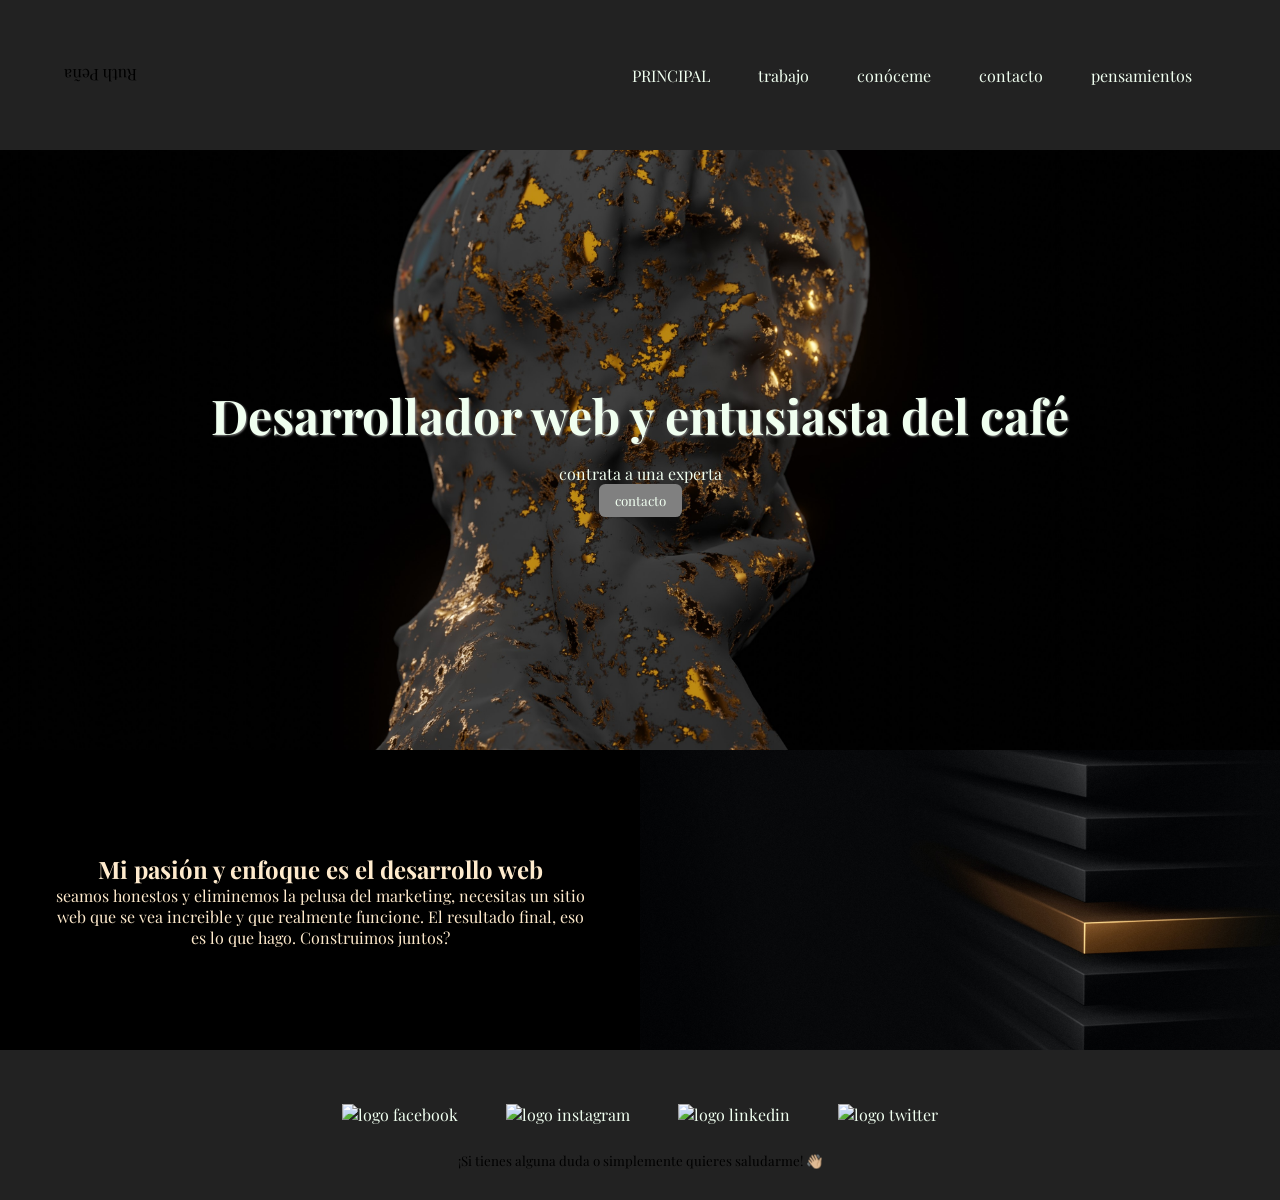
==== index.html @ c5a57332 "mi primer commit" ====
<!DOCTYPE html>
<html lang="es">
<head>
    <meta charset="UTF-8">
    <meta http-equiv="X-UA-Compatible" content="IE=edge">
    <meta name="viewport" content="width=device-width, initial-scale=1.0">
    <link rel="stylesheet" href="css/estilo.css">
    <title>Document</title>

</head>
<body class="container">
        <header class="Header">
                <p>Ruth <span>Peña</span></p>
                <nav>
                    <ul>
                        <li><a href="index.html">PRINCIPAL</a></li>
                        <li><a href="trabajo.html">trabajo</a></li>
                        <li><a href="conoceme.html">conóceme</a></li>
                        <li><a href="contacto.html">contacto</a></li>
                        <li><a href="pensamientos.html">pensamientos</a></li>
                    </ul>
                </nav>
        </header>
      <!--main--->
            <div class="Hero">
                <h1>Desarrollador web y entusiasta del café</h1>
        <p>contrata a una experta</p>
        <button><a href="contacto.html">contacto</a></button>
    </div>

            <div class="Text-1">
                <h2>Mi pasión y enfoque es el desarrollo web</h2>
                <p>seamos honestos y eliminemos la pelusa del marketing, necesitas un sitio web que se vea increible y que realmente funcione. El resultado final, eso es lo que hago. Construimos juntos?</p>
            </div>

            <div class="Imagen-1"></div>
    
    <!--/main-->
        <footer class="Footer">
        <ul class="redes">
            <li><a href="https://es-la.facebook.com"><img src="https://icongr.am/entypo/facebook.svg?size=35&color=0962f1" alt="logo facebook"></a></li>
                <li><a href="https://www.instagram.com/?hl=es"><img src="https://icongr.am/entypo/instagram.svg?size=35&color=0962f1" alt="logo instagram"></a></li>
                <li><a href="https://www.linkedin.com"><img src="https://icongr.am/entypo/linkedin.svg?size=35&color=0962f1" alt="logo linkedin"></a></li>
                <li><a href="https://twitter.com/?lang=es"><img src="https://icongr.am/entypo/twitter.svg?size=35&color=0962f1" alt="logo twitter"></a></li>
        </ul>
        <p><small>¡Si tienes alguna duda o simplemente quieres saludarme! 👋🏼</small></p>

        </footer>
        

    
</body>
</html>
---- css/estilo.css ----
@import url('https://fonts.googleapis.com/css2?family=Playfair+Display&display=swap');
*{
    margin: 0;
    padding: 0;
    font-family: 'Playfair Display', serif;
}
.Header p {
    transform: rotate(180deg);
    font-size: 1rem;
}
a {
    text-decoration: none;
    color: honeydew;
}
li {
    list-style: none;
    margin: 1rem;
    padding: 0.5rem;
}
ul {
    display: flex;
}

h1 {
    font-size: 3rem;
    color: honeydew;
    text-shadow: 1px 1px 2px gray;
    margin-bottom: 1rem;
}
.Hero p {
    color: honeydew;
}
button {
    background-color: grey;
    border: 0;
    padding: 0.5rem 1rem;
    border-radius: 0.4rem;
}


.container {  
    display: grid;
    grid-template-columns: 1fr 1fr;
    grid-template-rows: 150px 600px 300px 150px;
    grid-auto-rows: 1fr;
    gap: 0px 0px;
    grid-auto-flow: row;
    grid-template-areas:
      "Header Header"
      "Hero Hero"
      "Text-1 Imagen-1"
      "Footer Footer";
  }
  
  .Header { grid-area: Header; 
    background-color: #222;
    display: flex;
    flex-direction: row;
    justify-content: space-between;
    align-items: center;
    padding: 0 4rem;
}
  
  .Hero { grid-area: Hero; 
    background-image: url("/imagenes/monumento.jpg");
    background-position: center;
    background-size: cover;
    background-repeat: no-repeat;
    display: flex;
    flex-direction: column;
    justify-content: center;
    align-items: center;
}
  
  .Text-1 { grid-area: Text-1; 
    display: flex;
    flex-direction: column;
    justify-content: center;
    background-color: black;
    text-align: center;
    color: blanchedalmond;
    padding: 0 3rem;


}
  
  .Imagen-1 { grid-area: Imagen-1;
    background-image: url("/imagenes/tareq.jpg");
    background-position: center;
    background-size: cover;
}
  
  .Footer { grid-area: Footer; 
    background-color: #222;
    display: flex;
    flex-direction: column;
    justify-content: center;
    align-items: center;
}

@media screen and (max-width:480px ) {
* {
    margin: 0;
    padding: 0;
}
.Container {
    display: flex;
}
.Header {
    width: 100%;
    height: 100%;
    display: inline-flexbox;
    margin: -0,10rem;
    font-size: xx-small;
}
.Text-1 {
    width: 100%;
    height: 100%;
    font-size: x-small;
    justify-content: center;
    padding: 0 0.2rem;
}
.Imagen-1 {
    width: 100%;
    height: 100%;
    background-image: url("/imagenes/tareq.jpg");
    background-position: center;
    background-size: cover;
}
}
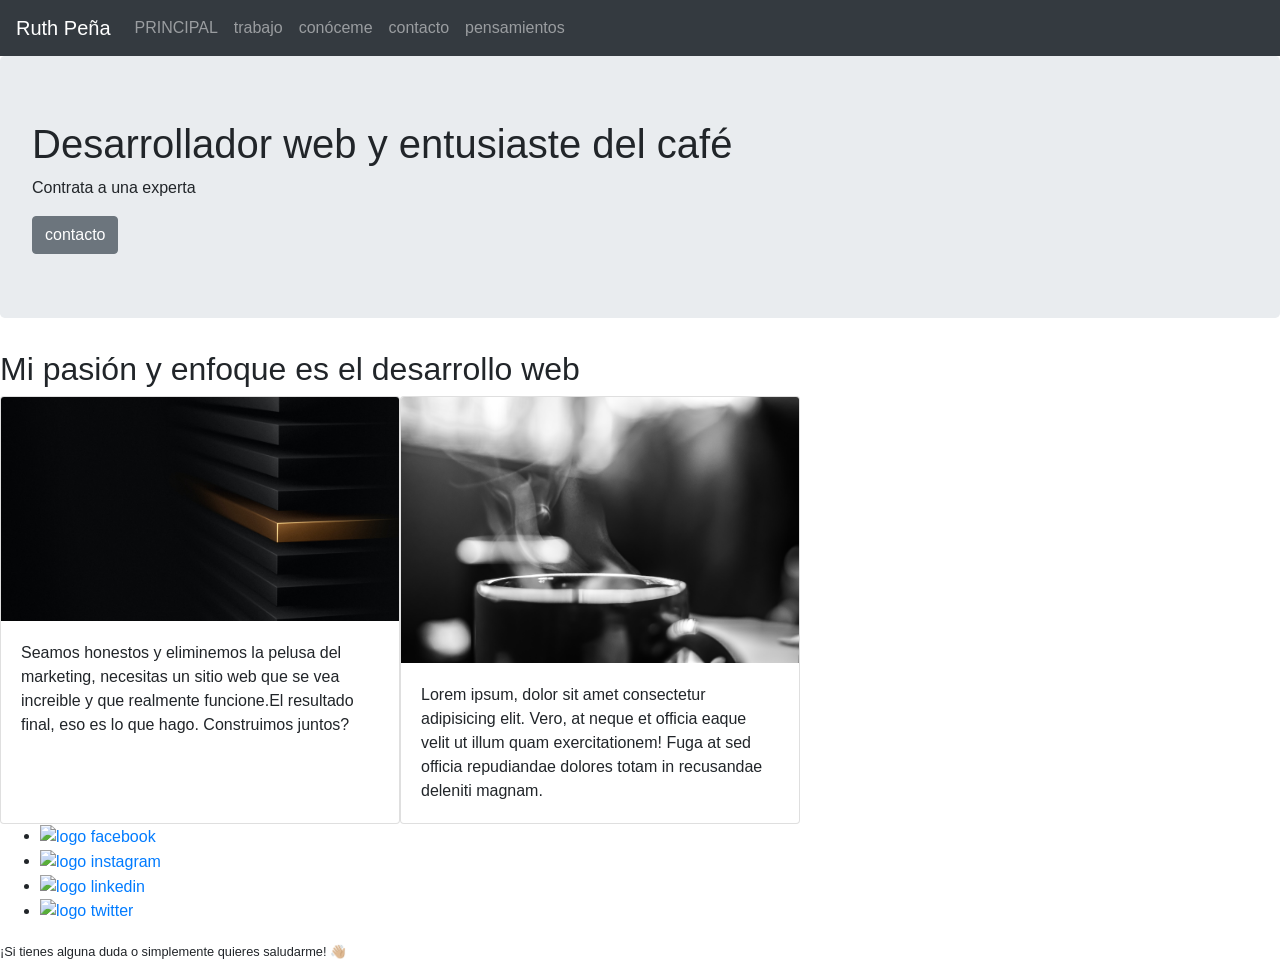
==== commit ad30fe2f: "Update index.html" ====
--- a/index.html
+++ b/index.html
@@ -4,39 +4,76 @@
     <meta charset="UTF-8">
     <meta http-equiv="X-UA-Compatible" content="IE=edge">
     <meta name="viewport" content="width=device-width, initial-scale=1.0">
-    <link rel="stylesheet" href="css/estilo.css">
-    <title>Document</title>
+    <link rel="stylesheet" href="https://cdn.jsdelivr.net/npm/bootstrap@4.6.1/dist/css/bootstrap.min.css" integrity="sha384-zCbKRCUGaJDkqS1kPbPd7TveP5iyJE0EjAuZQTgFLD2ylzuqKfdKlfG/eSrtxUkn" crossorigin="anonymous">
+    <link rel="stylesheet" href="css/estilos.css">
+    <title>bootstrap</title>
+</head>
+<body>
+    <!---------------navbar beginning------------>
+    <nav class="navbar navbar-expand-md bg-dark navbar-dark">
+        <!-- Brand -->
+        <a class="navbar-brand" href="#">Ruth Peña</a>
+      
+        <!-- Toggler/collapsibe Button -->
+        <button class="navbar-toggler" type="button" data-toggle="collapse" data-target="#collapsibleNavbar">
+          <span class="navbar-toggler-icon"></span>
+        </button>
+      
+        <!-- Navbar links -->
+        <div class="collapse navbar-collapse" id="collapsibleNavbar">
+          <ul class="navbar-nav">
+            <li class="nav-item">
+              <a class="nav-link" href="index.html">PRINCIPAL</a>
+            </li>
+            <li class="nav-item">
+              <a class="nav-link" href="#">trabajo</a>
+            </li>
+            <li class="nav-item">
+              <a class="nav-link" href="#">conóceme</a>
+            </li>
+            <li class="nav-item">
+                <a class="nav-link" href="#">contacto</a>
+              </li>
+              <li class="nav-item">
+                <a class="nav-link" href="#">pensamientos</a>
+              </li>
+          </ul>
+        </div>
+      </nav>
 
-</head>
-<body class="container">
-        <header class="Header">
-                <p>Ruth <span>Peña</span></p>
-                <nav>
-                    <ul>
-                        <li><a href="index.html">PRINCIPAL</a></li>
-                        <li><a href="trabajo.html">trabajo</a></li>
-                        <li><a href="conoceme.html">conóceme</a></li>
-                        <li><a href="contacto.html">contacto</a></li>
-                        <li><a href="pensamientos.html">pensamientos</a></li>
-                    </ul>
-                </nav>
-        </header>
-      <!--main--->
-            <div class="Hero">
-                <h1>Desarrollador web y entusiasta del café</h1>
-        <p>contrata a una experta</p>
-        <button><a href="contacto.html">contacto</a></button>
+    <!---------------navbar end------------------->
+    <!--------------banner beginning--------------->
+    <div class="jumbotron">
+        <h1>Desarrollador web y entusiaste del café</h1>
+        <p>Contrata a una experta</p>
+        <button type="button" class="btn btn-secondary">contacto</button>
+      </div>
+    <!---------------banner end---------------------->
+    <!---------title beginning--------------->
+    <h2>Mi pasión y enfoque es el desarrollo web</h2>
+      <!---------title end-------------------->
+    <div class="container-fluid">
+        <div class="row">
+
+            <div class="card" style="width:400px">
+                <img class="card-img-top" src="imagenes/tareq.jpg" alt="Card image">
+                <div class="card-body">
+                  <p class="card-text">Seamos honestos y eliminemos la pelusa del marketing, necesitas un sitio web que se vea increible y que realmente funcione.El resultado final, eso es lo que hago. Construimos juntos?
+                </p>
+                </div>
+            </div>
+            <div class="card" style="width:400px">
+                <img class="card-img-top" src="imagenes/coffetazanegra.jpg" alt="Card image">
+                <div class="card-body">
+                  <p class="card-text">Lorem ipsum, dolor sit amet consectetur adipisicing elit. Vero, at neque et officia eaque velit ut illum quam exercitationem! Fuga at sed officia repudiandae dolores totam in recusandae deleniti magnam.
+                </p>
+                </div>
+            </div>
+                    
+        </div>
     </div>
-
-            <div class="Text-1">
-                <h2>Mi pasión y enfoque es el desarrollo web</h2>
-                <p>seamos honestos y eliminemos la pelusa del marketing, necesitas un sitio web que se vea increible y que realmente funcione. El resultado final, eso es lo que hago. Construimos juntos?</p>
-            </div>
-
-            <div class="Imagen-1"></div>
     
-    <!--/main-->
-        <footer class="Footer">
+    <footer class="Footer">
         <ul class="redes">
             <li><a href="https://es-la.facebook.com"><img src="https://icongr.am/entypo/facebook.svg?size=35&color=0962f1" alt="logo facebook"></a></li>
                 <li><a href="https://www.instagram.com/?hl=es"><img src="https://icongr.am/entypo/instagram.svg?size=35&color=0962f1" alt="logo instagram"></a></li>
@@ -46,8 +83,8 @@
         <p><small>¡Si tienes alguna duda o simplemente quieres saludarme! 👋🏼</small></p>
 
         </footer>
-        
-
-    
+    <script src="https://cdn.jsdelivr.net/npm/jquery@3.5.1/dist/jquery.slim.min.js" integrity="sha384-DfXdz2htPH0lsSSs5nCTpuj/zy4C+OGpamoFVy38MVBnE+IbbVYUew+OrCXaRkfj" crossorigin="anonymous"></script>
+    <script src="https://cdn.jsdelivr.net/npm/popper.js@1.16.1/dist/umd/popper.min.js" integrity="sha384-9/reFTGAW83EW2RDu2S0VKaIzap3H66lZH81PoYlFhbGU+6BZp6G7niu735Sk7lN" crossorigin="anonymous"></script>
+    <script src="https://cdn.jsdelivr.net/npm/bootstrap@4.6.1/dist/js/bootstrap.min.js" integrity="sha384-VHvPCCyXqtD5DqJeNxl2dtTyhF78xXNXdkwX1CZeRusQfRKp+tA7hAShOK/B/fQ2" crossorigin="anonymous"></script>
 </body>
-</html>+</html>
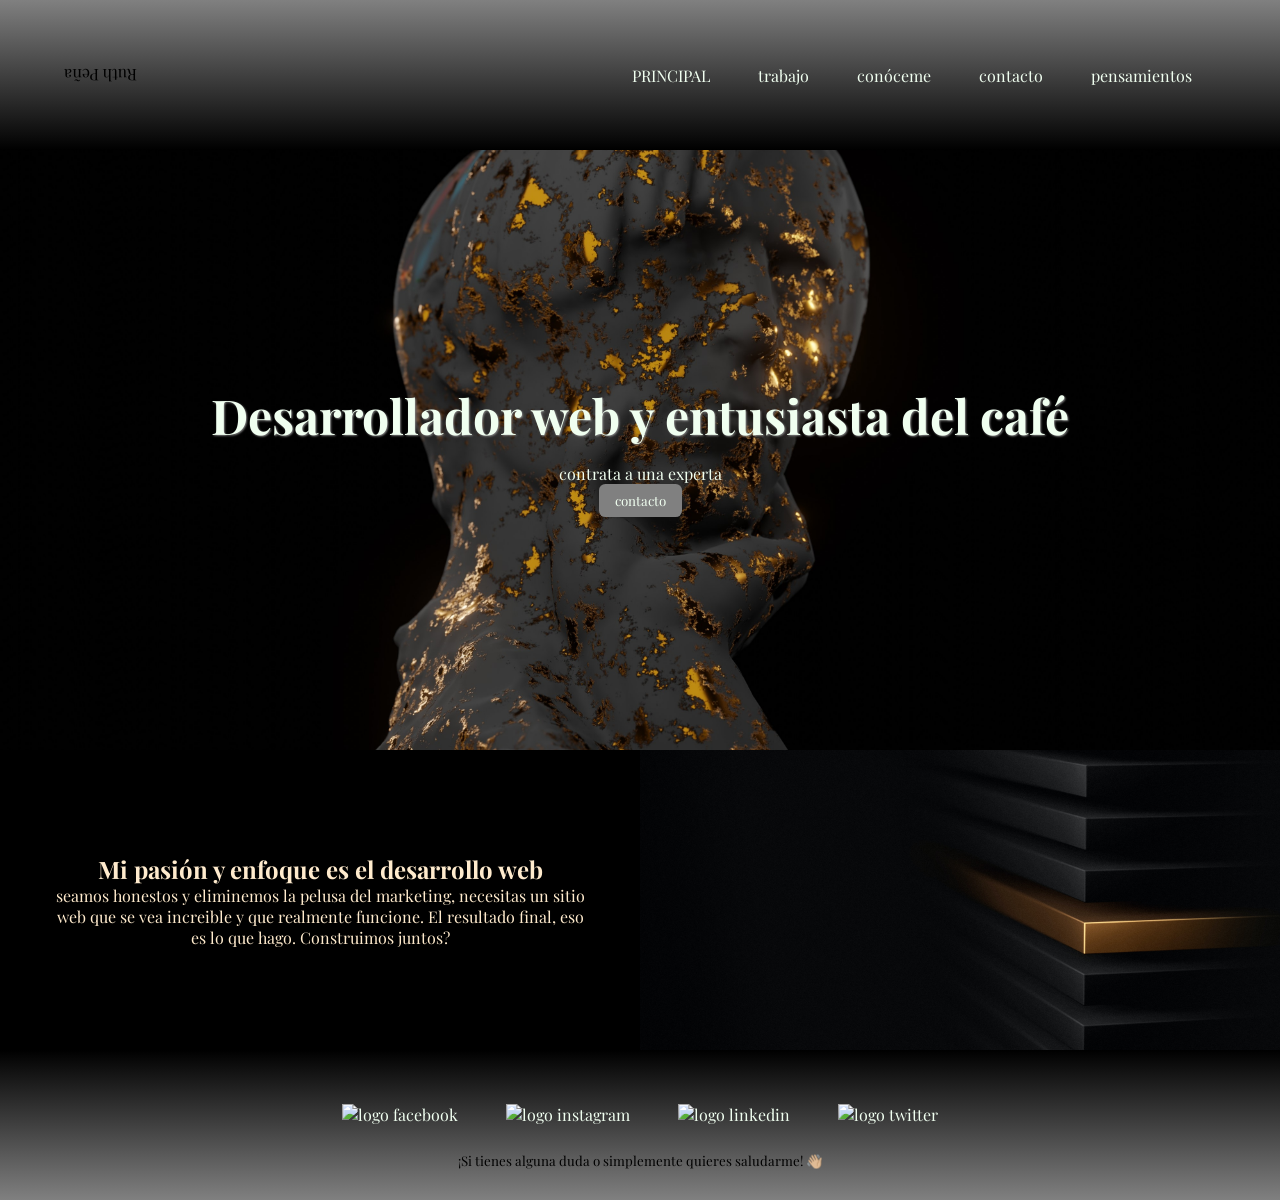
==== commit 1d904b9d: "modificacion" ====
--- a/index.html
+++ b/index.html
@@ -4,76 +4,39 @@
     <meta charset="UTF-8">
     <meta http-equiv="X-UA-Compatible" content="IE=edge">
     <meta name="viewport" content="width=device-width, initial-scale=1.0">
-    <link rel="stylesheet" href="https://cdn.jsdelivr.net/npm/bootstrap@4.6.1/dist/css/bootstrap.min.css" integrity="sha384-zCbKRCUGaJDkqS1kPbPd7TveP5iyJE0EjAuZQTgFLD2ylzuqKfdKlfG/eSrtxUkn" crossorigin="anonymous">
-    <link rel="stylesheet" href="css/estilos.css">
-    <title>bootstrap</title>
+    <link rel="stylesheet" href="css/estilo.css">
+    <title>Pagina inicial</title>
+
 </head>
-<body>
-    <!---------------navbar beginning------------>
-    <nav class="navbar navbar-expand-md bg-dark navbar-dark">
-        <!-- Brand -->
-        <a class="navbar-brand" href="#">Ruth Peña</a>
-      
-        <!-- Toggler/collapsibe Button -->
-        <button class="navbar-toggler" type="button" data-toggle="collapse" data-target="#collapsibleNavbar">
-          <span class="navbar-toggler-icon"></span>
-        </button>
-      
-        <!-- Navbar links -->
-        <div class="collapse navbar-collapse" id="collapsibleNavbar">
-          <ul class="navbar-nav">
-            <li class="nav-item">
-              <a class="nav-link" href="index.html">PRINCIPAL</a>
-            </li>
-            <li class="nav-item">
-              <a class="nav-link" href="#">trabajo</a>
-            </li>
-            <li class="nav-item">
-              <a class="nav-link" href="#">conóceme</a>
-            </li>
-            <li class="nav-item">
-                <a class="nav-link" href="#">contacto</a>
-              </li>
-              <li class="nav-item">
-                <a class="nav-link" href="#">pensamientos</a>
-              </li>
-          </ul>
-        </div>
-      </nav>
+<body class="container">
+        <header class="Header">
+                <p>Ruth <span>Peña</span></p>
+                <nav>
+                    <ul>
+                        <li><a href="index.html">PRINCIPAL</a></li>
+                        <li><a href="trabajo.html">trabajo</a></li>
+                        <li><a href="conoceme.html">conóceme</a></li>
+                        <li><a href="contacto.html">contacto</a></li>
+                        <li><a href="pensamientos.html">pensamientos</a></li>
+                    </ul>
+                </nav>
+        </header>
+      <!--main--->
+            <div class="Hero">
+                <h1>Desarrollador web y entusiasta del café</h1>
+        <p>contrata a una experta</p>
+        <button><a href="contacto.html">contacto</a></button>
+    </div>
 
-    <!---------------navbar end------------------->
-    <!--------------banner beginning--------------->
-    <div class="jumbotron">
-        <h1>Desarrollador web y entusiaste del café</h1>
-        <p>Contrata a una experta</p>
-        <button type="button" class="btn btn-secondary">contacto</button>
-      </div>
-    <!---------------banner end---------------------->
-    <!---------title beginning--------------->
-    <h2>Mi pasión y enfoque es el desarrollo web</h2>
-      <!---------title end-------------------->
-    <div class="container-fluid">
-        <div class="row">
+            <div class="Text-1">
+                <h2>Mi pasión y enfoque es el desarrollo web</h2>
+                <p>seamos honestos y eliminemos la pelusa del marketing, necesitas un sitio web que se vea increible y que realmente funcione. El resultado final, eso es lo que hago. Construimos juntos?</p>
+            </div>
 
-            <div class="card" style="width:400px">
-                <img class="card-img-top" src="imagenes/tareq.jpg" alt="Card image">
-                <div class="card-body">
-                  <p class="card-text">Seamos honestos y eliminemos la pelusa del marketing, necesitas un sitio web que se vea increible y que realmente funcione.El resultado final, eso es lo que hago. Construimos juntos?
-                </p>
-                </div>
-            </div>
-            <div class="card" style="width:400px">
-                <img class="card-img-top" src="imagenes/coffetazanegra.jpg" alt="Card image">
-                <div class="card-body">
-                  <p class="card-text">Lorem ipsum, dolor sit amet consectetur adipisicing elit. Vero, at neque et officia eaque velit ut illum quam exercitationem! Fuga at sed officia repudiandae dolores totam in recusandae deleniti magnam.
-                </p>
-                </div>
-            </div>
-                    
-        </div>
-    </div>
+            <div class="Imagen-1"></div>
     
-    <footer class="Footer">
+    <!--/main-->
+        <footer class="Footer">
         <ul class="redes">
             <li><a href="https://es-la.facebook.com"><img src="https://icongr.am/entypo/facebook.svg?size=35&color=0962f1" alt="logo facebook"></a></li>
                 <li><a href="https://www.instagram.com/?hl=es"><img src="https://icongr.am/entypo/instagram.svg?size=35&color=0962f1" alt="logo instagram"></a></li>
@@ -83,8 +46,7 @@
         <p><small>¡Si tienes alguna duda o simplemente quieres saludarme! 👋🏼</small></p>
 
         </footer>
-    <script src="https://cdn.jsdelivr.net/npm/jquery@3.5.1/dist/jquery.slim.min.js" integrity="sha384-DfXdz2htPH0lsSSs5nCTpuj/zy4C+OGpamoFVy38MVBnE+IbbVYUew+OrCXaRkfj" crossorigin="anonymous"></script>
-    <script src="https://cdn.jsdelivr.net/npm/popper.js@1.16.1/dist/umd/popper.min.js" integrity="sha384-9/reFTGAW83EW2RDu2S0VKaIzap3H66lZH81PoYlFhbGU+6BZp6G7niu735Sk7lN" crossorigin="anonymous"></script>
-    <script src="https://cdn.jsdelivr.net/npm/bootstrap@4.6.1/dist/js/bootstrap.min.js" integrity="sha384-VHvPCCyXqtD5DqJeNxl2dtTyhF78xXNXdkwX1CZeRusQfRKp+tA7hAShOK/B/fQ2" crossorigin="anonymous"></script>
+        
+
 </body>
-</html>
+</html>
--- a/css/estilo.css
+++ b/css/estilo.css
@@ -0,0 +1,129 @@
+@import url('https://fonts.googleapis.com/css2?family=Playfair+Display&display=swap');
+*{
+    margin: 0;
+    padding: 0;
+    font-family: 'Playfair Display', serif;
+}
+.Header p {
+    transform: rotate(180deg);
+    font-size: 1rem;
+}
+a {
+    text-decoration: none;
+    color: honeydew;
+}
+li {
+    list-style: none;
+    margin: 1rem;
+    padding: 0.5rem;
+}
+ul {
+    display: flex;
+}
+
+h1 {
+    font-size: 3rem;
+    color: honeydew;
+    text-shadow: 1px 1px 2px gray;
+    margin-bottom: 1rem;
+    animation-duration: 3s;
+    animation-name: slidein;
+}
+@keyframes slidein {
+    from {
+        margin-left: 100%;
+        width: 300%;
+    }
+    to{
+        margin-left: 100%;
+        width: 100%;
+    }
+}
+.Hero p {
+    color: honeydew;
+  
+}
+
+button {
+    background-color: grey;
+    border: 0;
+    padding: 0.5rem 1rem;
+    border-radius: 0.4rem;
+}
+
+
+.container {  
+    display: grid;
+    grid-template-columns: 1fr 1fr;
+    grid-template-rows: 150px 600px 300px 150px;
+    grid-auto-rows: 1fr;
+    gap: 0px 0px;
+    grid-auto-flow: row;
+    grid-template-areas:
+      "Header Header"
+      "Hero Hero"
+      "Text-1 Imagen-1"
+      "Footer Footer";
+  }
+  
+  .Header { grid-area: Header; 
+    background-image: linear-gradient(to top, black, gray);
+    display: flex;
+    flex-direction: row;
+    justify-content: space-between;
+    align-items: center;
+    padding: 0 4rem;
+}
+  
+  .Hero { grid-area: Hero; 
+    background-image: url("../imagenes/monumento.jpg");
+    background-position: center;
+    background-size: cover;
+    background-repeat: no-repeat;
+    display: flex;
+    flex-direction: column;
+    justify-content: center;
+    align-items: center;
+}
+  
+  .Text-1 { grid-area: Text-1; 
+    display: flex;
+    flex-direction: column;
+    justify-content: center;
+    background-color: black;
+    text-align: center;
+    color: blanchedalmond;
+    padding: 0 3rem;
+    
+
+
+}
+  
+  .Imagen-1 { grid-area: Imagen-1;
+    background-image: url("../imagenes/tareq.jpg");
+    background-position: center;
+    background-size: cover;
+}
+  
+  .Footer { grid-area: Footer; 
+    background-image: linear-gradient(black, gray);
+    display: flex;
+    flex-direction: column;
+    justify-content: center;
+    align-items: center;
+}
+.Footer p small {
+    animation-duration: 4s;
+    animation-name: slidein;
+}
+@keyframes slidein {
+    from {
+        margin-left: 100%;
+        width: 300%;
+    }
+    to {
+        margin-left: 0%;
+        width: 100%;
+    }
+}
+
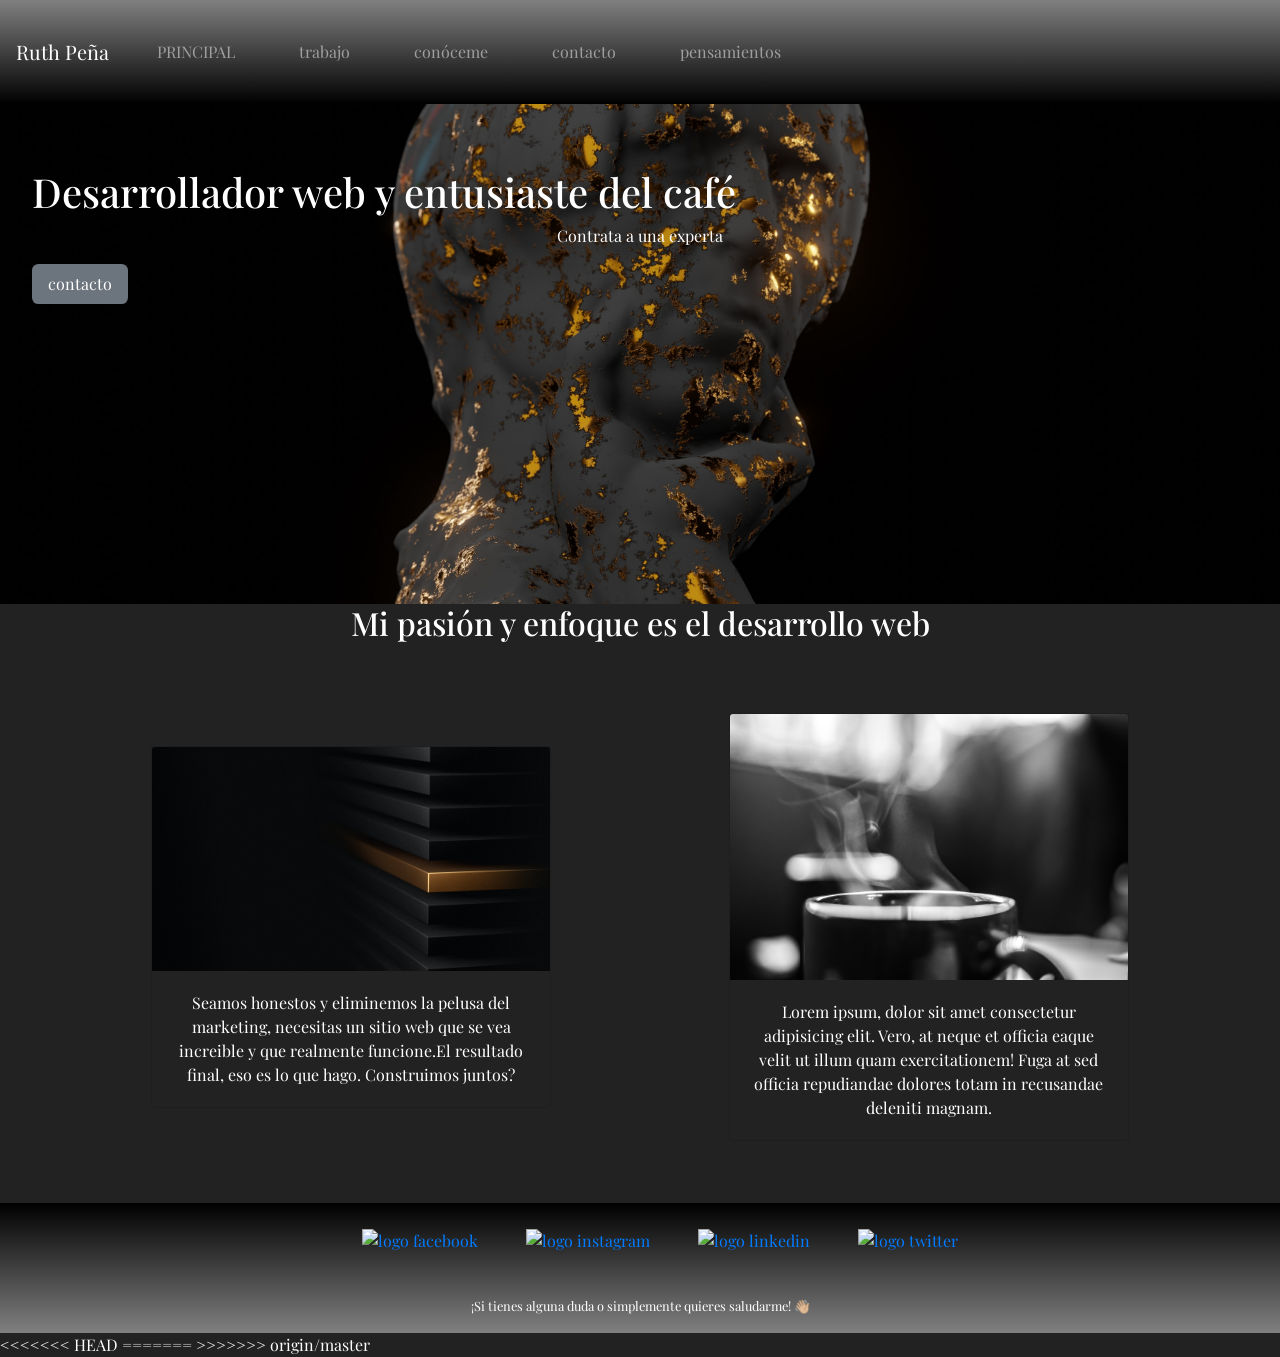
==== commit 5a3b5d62: "arreglos" ====
--- a/index.html
+++ b/index.html
@@ -4,39 +4,76 @@
     <meta charset="UTF-8">
     <meta http-equiv="X-UA-Compatible" content="IE=edge">
     <meta name="viewport" content="width=device-width, initial-scale=1.0">
+    <link rel="stylesheet" href="https://cdn.jsdelivr.net/npm/bootstrap@4.6.1/dist/css/bootstrap.min.css" integrity="sha384-zCbKRCUGaJDkqS1kPbPd7TveP5iyJE0EjAuZQTgFLD2ylzuqKfdKlfG/eSrtxUkn" crossorigin="anonymous">
     <link rel="stylesheet" href="css/estilo.css">
-    <title>Pagina inicial</title>
+    <title>bootstrap</title>
+</head>
+<body>
+    <!---------------navbar beginning------------>
+    <nav class="navbar navbar-expand-md bg-dark navbar-dark">
+        <!-- Brand -->
+        <a class="navbar-brand" href="#">Ruth Peña</a>
+      
+        <!-- Toggler/collapsibe Button -->
+        <button class="navbar-toggler" type="button" data-toggle="collapse" data-target="#collapsibleNavbar">
+          <span class="navbar-toggler-icon"></span>
+        </button>
+      
+        <!-- Navbar links -->
+        <div class="collapse navbar-collapse" id="collapsibleNavbar">
+          <ul class="navbar-nav">
+            <li class="nav-item">
+              <a class="nav-link" href="index.html">PRINCIPAL</a>
+            </li>
+            <li class="nav-item">
+              <a class="nav-link" href="#">trabajo</a>
+            </li>
+            <li class="nav-item">
+              <a class="nav-link" href="#">conóceme</a>
+            </li>
+            <li class="nav-item">
+                <a class="nav-link" href="#">contacto</a>
+              </li>
+              <li class="nav-item">
+                <a class="nav-link" href="#">pensamientos</a>
+              </li>
+          </ul>
+        </div>
+      </nav>
 
-</head>
-<body class="container">
-        <header class="Header">
-                <p>Ruth <span>Peña</span></p>
-                <nav>
-                    <ul>
-                        <li><a href="index.html">PRINCIPAL</a></li>
-                        <li><a href="trabajo.html">trabajo</a></li>
-                        <li><a href="conoceme.html">conóceme</a></li>
-                        <li><a href="contacto.html">contacto</a></li>
-                        <li><a href="pensamientos.html">pensamientos</a></li>
-                    </ul>
-                </nav>
-        </header>
-      <!--main--->
-            <div class="Hero">
-                <h1>Desarrollador web y entusiasta del café</h1>
-        <p>contrata a una experta</p>
-        <button><a href="contacto.html">contacto</a></button>
+    <!---------------navbar end------------------->
+    <!--------------banner beginning--------------->
+    <div class="jumbotron">
+        <h1>Desarrollador web y entusiaste del café</h1>
+        <p>Contrata a una experta</p>
+        <button type="button" class="btn btn-secondary">contacto</button>
+      </div>
+    <!---------------banner end---------------------->
+    <!---------title beginning--------------->
+    <h2>Mi pasión y enfoque es el desarrollo web</h2>
+      <!---------title end-------------------->
+    <div class="container-fluid">
+        <div class="row">
+
+            <div class="card" style="width:400px">
+                <img class="card-img-top" src="imagenes/tareq.jpg" alt="Card image">
+                <div class="card-body">
+                  <p class="card-text">Seamos honestos y eliminemos la pelusa del marketing, necesitas un sitio web que se vea increible y que realmente funcione.El resultado final, eso es lo que hago. Construimos juntos?
+                </p>
+                </div>
+            </div>
+            <div class="card" style="width:400px">
+                <img class="card-img-top" src="imagenes/coffetazanegra.jpg" alt="Card image">
+                <div class="card-body">
+                  <p class="card-text">Lorem ipsum, dolor sit amet consectetur adipisicing elit. Vero, at neque et officia eaque velit ut illum quam exercitationem! Fuga at sed officia repudiandae dolores totam in recusandae deleniti magnam.
+                </p>
+                </div>
+            </div>
+                    
+        </div>
     </div>
-
-            <div class="Text-1">
-                <h2>Mi pasión y enfoque es el desarrollo web</h2>
-                <p>seamos honestos y eliminemos la pelusa del marketing, necesitas un sitio web que se vea increible y que realmente funcione. El resultado final, eso es lo que hago. Construimos juntos?</p>
-            </div>
-
-            <div class="Imagen-1"></div>
     
-    <!--/main-->
-        <footer class="Footer">
+    <footer class="Footer">
         <ul class="redes">
             <li><a href="https://es-la.facebook.com"><img src="https://icongr.am/entypo/facebook.svg?size=35&color=0962f1" alt="logo facebook"></a></li>
                 <li><a href="https://www.instagram.com/?hl=es"><img src="https://icongr.am/entypo/instagram.svg?size=35&color=0962f1" alt="logo instagram"></a></li>
@@ -46,7 +83,13 @@
         <p><small>¡Si tienes alguna duda o simplemente quieres saludarme! 👋🏼</small></p>
 
         </footer>
+<<<<<<< HEAD
         
 
+=======
+    <script src="https://cdn.jsdelivr.net/npm/jquery@3.5.1/dist/jquery.slim.min.js" integrity="sha384-DfXdz2htPH0lsSSs5nCTpuj/zy4C+OGpamoFVy38MVBnE+IbbVYUew+OrCXaRkfj" crossorigin="anonymous"></script>
+    <script src="https://cdn.jsdelivr.net/npm/popper.js@1.16.1/dist/umd/popper.min.js" integrity="sha384-9/reFTGAW83EW2RDu2S0VKaIzap3H66lZH81PoYlFhbGU+6BZp6G7niu735Sk7lN" crossorigin="anonymous"></script>
+    <script src="https://cdn.jsdelivr.net/npm/bootstrap@4.6.1/dist/js/bootstrap.min.js" integrity="sha384-VHvPCCyXqtD5DqJeNxl2dtTyhF78xXNXdkwX1CZeRusQfRKp+tA7hAShOK/B/fQ2" crossorigin="anonymous"></script>
+>>>>>>> origin/master
 </body>
-</html>+</html>
--- a/css/estilo.css
+++ b/css/estilo.css
@@ -1,16 +1,57 @@
 @import url('https://fonts.googleapis.com/css2?family=Playfair+Display&display=swap');
-*{
-    margin: 0;
-    padding: 0;
+body {
+    background-color: #222;
+    color: white;
     font-family: 'Playfair Display', serif;
 }
-.Header p {
-    transform: rotate(180deg);
-    font-size: 1rem;
+.navbar {
+    background-image: linear-gradient(to top, black, gray) !important;
 }
-a {
-    text-decoration: none;
-    color: honeydew;
+
+.jumbotron {
+    background-image: url("../imagenes/monumento.jpg");
+    background-size: cover;
+    background-position: center;
+    height: 500px;
+    color: white;
+    border-radius: 0;
+    margin: 0;
+}
+.jumbotron h1 {
+    animation-duration: 3s;
+    animation-name: slidein;
+}
+@keyframes slidein {
+    from {
+        margin-left: 100%;
+        width: 300%;
+    }
+    to {
+        margin-left: 0%;
+        width: 100%;
+    }
+}
+.btn-secondary {
+    border: 0;
+    padding: 0.5rem 1rem;
+    border-radius: 0.4rem;
+}
+h2 {
+    text-align: center;
+    color: white;
+}
+p {
+    text-align: center;
+}
+.card {
+    background-color: #222;
+}
+.row {
+    padding: 5%;
+    display: flex;
+    justify-content: space-around;
+    align-content: center;
+    align-items: center;
 }
 li {
     list-style: none;
@@ -20,92 +61,7 @@
 ul {
     display: flex;
 }
-
-h1 {
-    font-size: 3rem;
-    color: honeydew;
-    text-shadow: 1px 1px 2px gray;
-    margin-bottom: 1rem;
-    animation-duration: 3s;
-    animation-name: slidein;
-}
-@keyframes slidein {
-    from {
-        margin-left: 100%;
-        width: 300%;
-    }
-    to{
-        margin-left: 100%;
-        width: 100%;
-    }
-}
-.Hero p {
-    color: honeydew;
-  
-}
-
-button {
-    background-color: grey;
-    border: 0;
-    padding: 0.5rem 1rem;
-    border-radius: 0.4rem;
-}
-
-
-.container {  
-    display: grid;
-    grid-template-columns: 1fr 1fr;
-    grid-template-rows: 150px 600px 300px 150px;
-    grid-auto-rows: 1fr;
-    gap: 0px 0px;
-    grid-auto-flow: row;
-    grid-template-areas:
-      "Header Header"
-      "Hero Hero"
-      "Text-1 Imagen-1"
-      "Footer Footer";
-  }
-  
-  .Header { grid-area: Header; 
-    background-image: linear-gradient(to top, black, gray);
-    display: flex;
-    flex-direction: row;
-    justify-content: space-between;
-    align-items: center;
-    padding: 0 4rem;
-}
-  
-  .Hero { grid-area: Hero; 
-    background-image: url("../imagenes/monumento.jpg");
-    background-position: center;
-    background-size: cover;
-    background-repeat: no-repeat;
-    display: flex;
-    flex-direction: column;
-    justify-content: center;
-    align-items: center;
-}
-  
-  .Text-1 { grid-area: Text-1; 
-    display: flex;
-    flex-direction: column;
-    justify-content: center;
-    background-color: black;
-    text-align: center;
-    color: blanchedalmond;
-    padding: 0 3rem;
-    
-
-
-}
-  
-  .Imagen-1 { grid-area: Imagen-1;
-    background-image: url("../imagenes/tareq.jpg");
-    background-position: center;
-    background-size: cover;
-}
-  
-  .Footer { grid-area: Footer; 
+.Footer { grid-area: Footer; 
     background-image: linear-gradient(black, gray);
     display: flex;
     flex-direction: column;
@@ -126,4 +82,3 @@
         width: 100%;
     }
 }
-
